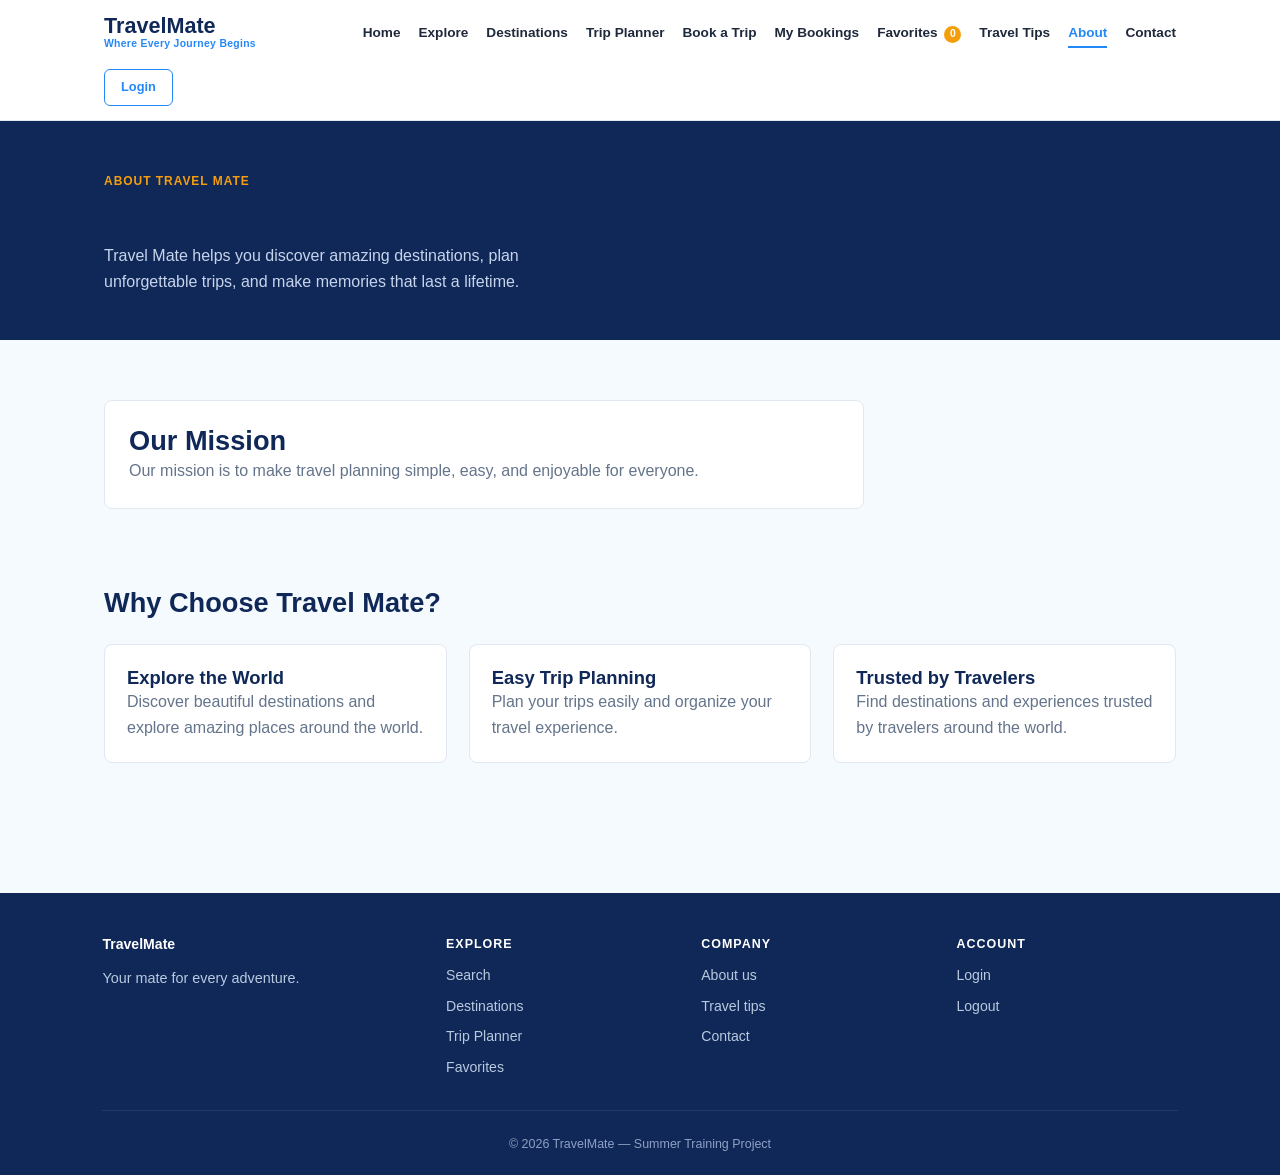
==== about.html @ eab32782 "Add files via upload" ====
<!DOCTYPE html>
<html lang="en">
<head>
<meta charset="UTF-8">
<meta name="viewport" content="width=device-width, initial-scale=1.0">
<title>About Us — TravelMate</title>
<link rel="stylesheet" href="style.css">
</head>
<body>

<header class="site-header">
  <nav class="nav">
    <a href="index.html" class="logo">TravelMate <span>Where Every Journey Begins</span></a>
    <button class="nav-toggle" aria-label="Toggle menu">☰</button>
    <ul class="nav-links">
      <li><a href="index.html">Home</a></li>
      <li><a href="explore.html">Explore</a></li>
      <li><a href="destinations.html">Destinations</a></li>
      <li><a href="trip-planner.html">Trip Planner</a></li>
      <li><a href="trips.html">Book a Trip</a></li>
      <li><a href="bookings.html">My Bookings</a></li>
      <li><a href="favorites.html">Favorites <span class="fav-count">0</span></a></li>
      <li><a href="travelling-tips.html">Travel Tips</a></li>
      <li><a href="about.html" class="active">About</a></li>
      <li><a href="contact.html">Contact</a></li>
    </ul>
    <div class="nav-actions">
      <a href="login.html" class="btn btn-outline btn-sm">Login</a>
    </div>
  </nav>
</header>

<section class="page-hero">
  <div class="wrap">
    <div class="eyebrow">About Travel Mate</div>
    <h1>Your journey starts here</h1>
    <p>Travel Mate helps you discover amazing destinations, plan unforgettable trips, and make memories that last a lifetime.</p>
  </div>
</section>

<section class="block">
  <div class="wrap">
    <div class="info-card" style="max-width:760px;">
      <h2>Our Mission</h2>
      <p style="color:var(--muted);margin-bottom:0;">Our mission is to make travel planning simple, easy, and enjoyable for everyone.</p>
    </div>
  </div>
</section>

<section class="block" style="padding-top:0;">
  <div class="wrap">
    <div class="section-header">
      <h2>Why Choose Travel Mate?</h2>
    </div>
    <div class="grid grid-3">
      <div class="value-card">
        <h3>Explore the World</h3>
        <p style="color:var(--muted);margin-bottom:0;">Discover beautiful destinations and explore amazing places around the world.</p>
      </div>
      <div class="value-card">
        <h3>Easy Trip Planning</h3>
        <p style="color:var(--muted);margin-bottom:0;">Plan your trips easily and organize your travel experience.</p>
      </div>
      <div class="value-card">
        <h3>Trusted by Travelers</h3>
        <p style="color:var(--muted);margin-bottom:0;">Find destinations and experiences trusted by travelers around the world.</p>
      </div>
    </div>
  </div>
</section>

<footer class="site-footer">
  <div class="footer-grid">
    <div>
      <a href="index.html" class="logo" style="color:white;">TravelMate</a>
      <p style="margin-top:14px;color:#b9c9df;font-size:0.9rem;max-width:32ch;">Your mate for every adventure.</p>
    </div>
    <div>
      <h4>Explore</h4>
      <a href="explore.html">Search</a>
      <a href="destinations.html">Destinations</a>
      <a href="trip-planner.html">Trip Planner</a>
      <a href="favorites.html">Favorites</a>
    </div>
    <div>
      <h4>Company</h4>
      <a href="about.html">About us</a>
      <a href="travelling-tips.html">Travel tips</a>
      <a href="contact.html">Contact</a>
    </div>
    <div>
      <h4>Account</h4>
      <a href="login.html">Login</a>
      <a href="logout.html">Logout</a>
    </div>
  </div>
  <div class="footer-bottom">© <span id="year"></span> TravelMate — Summer Training Project</div>
</footer>

<script src="main.js"></script>
</body>
</html>
---- style.css ----
/* ============================================================
   TravelMate — Master Stylesheet
   One design system for every page: blue/navy theme taken from
   the original home page (style.css), extended to cover nav,
   cards, forms, the trip planner, and the booking flow.
============================================================ */

:root {
  --primary: #2588f7;
  --primary-dark: #126fd1;
  --navy: #102858;
  --navy-dark: #0b1c40;
  --bg: #f5faff;
  --white: #ffffff;
  --text: #1e293b;
  --muted: #64748b;
  --line: #e2e8f0;
  --accent: #F59E0B;   /* warm orange for call-to-action buttons */
  --accent-dark: #d78807;
  --danger: #ef4242;
  --radius: 8px;
}

* { margin: 0; padding: 0; box-sizing: border-box; }

html { scroll-behavior: smooth; }

body {
  font-family: Arial, Helvetica, sans-serif;
  background-color: var(--bg);
  color: var(--text);
  line-height: 1.6;
}

a { text-decoration: none; color: inherit; }
img { max-width: 100%; display: block; }
ul { list-style: none; }

.wrap {
  max-width: 1120px;
  margin: 0 auto;
  padding: 0 24px;
}

h1, h2, h3, h4 { color: var(--navy); line-height: 1.2; }
h1 { font-size: 2.2rem; }
h2 { font-size: 1.7rem; }
h3 { font-size: 1.15rem; }

.eyebrow {
  display: inline-block;
  font-size: 0.75rem;
  font-weight: 700;
  letter-spacing: 0.08em;
  text-transform: uppercase;
  color: var(--accent);
  margin-bottom: 10px;
}

/* ============================================================
   Header / Nav — same markup on every page
============================================================ */
.site-header {
  background: var(--white);
  border-bottom: 1px solid var(--line);
  position: sticky;
  top: 0;
  z-index: 50;
}

.nav {
  max-width: 1120px;
  margin: 0 auto;
  padding: 14px 24px;
  display: flex;
  align-items: center;
  justify-content: space-between;
  gap: 20px;
  flex-wrap: wrap;
}

.logo {
  font-size: 1.35rem;
  font-weight: 700;
  color: var(--navy);
  display: flex;
  flex-direction: column;
  line-height: 1.1;
}

.logo span {
  font-size: 0.65rem;
  font-weight: 700;
  color: var(--primary);
  letter-spacing: 0.03em;
}

.nav-toggle {
  display: none;
  background: none;
  border: 1px solid var(--line);
  border-radius: 6px;
  padding: 8px 10px;
  font-size: 1.1rem;
  cursor: pointer;
}

.nav-links {
  display: flex;
  align-items: center;
  gap: 18px;
  flex-wrap: wrap;
}

.nav-links a {
  font-size: 0.85rem;
  font-weight: 600;
  color: var(--text);
  position: relative;
  padding: 4px 0;
}

.nav-links a:hover,
.nav-links a.active {
  color: var(--primary);
}

.nav-links a.active::after {
  content: "";
  position: absolute;
  left: 0; right: 0; bottom: -4px;
  height: 2px;
  background: var(--primary);
}

.nav-actions { display: flex; gap: 10px; align-items: center; }

.fav-count {
  display: inline-flex;
  align-items: center;
  justify-content: center;
  width: 17px; height: 17px;
  border-radius: 50%;
  background: var(--accent);
  color: white;
  font-size: 0.65rem;
  font-weight: 700;
  margin-left: 3px;
}

@media (max-width: 880px) {
  .nav-toggle { display: inline-flex; }
  .nav-links {
    display: none;
    width: 100%;
    flex-direction: column;
    align-items: flex-start;
    gap: 12px;
    padding-top: 10px;
    border-top: 1px solid var(--line);
    margin-top: 10px;
  }
  .nav-links.open { display: flex; }
}

/* ============================================================
   Buttons
============================================================ */
.btn {
  display: inline-flex;
  align-items: center;
  gap: 8px;
  padding: 11px 22px;
  border-radius: 25px;
  font-weight: 700;
  font-size: 0.9rem;
  border: none;
  cursor: pointer;
  text-decoration: none;
  transition: all 0.15s ease;
}

.btn-primary { background: var(--primary); color: white; }
.btn-primary:hover { background: var(--primary-dark); }

.btn-accent { background: var(--accent); color: white; }
.btn-accent:hover { background: var(--accent-dark); }

.btn-outline { background: transparent; border: 1.5px solid var(--primary); color: var(--primary); }
.btn-outline:hover { background: var(--primary); color: white; }

.btn-danger { background: transparent; border: 1.5px solid var(--danger); color: var(--danger); border-radius: 6px; }
.btn-danger:hover { background: var(--danger); color: white; }

.btn-sm { padding: 7px 16px; font-size: 0.8rem; border-radius: 6px; }

/* Legacy alias used on the original home page markup */
.explore-btn { display: inline-block; margin-top: 25px; padding: 14px 28px; background: var(--primary); color: white; border-radius: 30px; font-weight: bold; }
.explore-btn:hover { background: var(--primary-dark); }

/* ============================================================
   Hero sections
============================================================ */
.hero {
  min-height: 480px;
  background: linear-gradient(180deg, rgba(16,40,88,0.75), rgba(16,40,88,0.55)), url("images/hero.jpg");
  background-size: cover;
  background-position: center;
  display: flex;
  align-items: center;
  padding: 60px 8%;
}
.hero-content { max-width: 560px; }
.hero h1 { font-size: 3rem; line-height: 1.15; color: white; }
.hero h1 span { color: #7fb8ff; }
.hero h3 { font-size: 1.3rem; margin-top: 16px; color: #dce9ff; font-weight: 500; }
.hero p { margin-top: 14px; font-size: 1rem; line-height: 1.7; color: #dce9ff; }

.page-hero {
  background: var(--navy);
  color: white;
  padding: 46px 0;
}
.page-hero p { color: #c7d4ec; max-width: 56ch; }

/* ============================================================
   Sections
============================================================ */
.block { padding: 60px 0; }
.block-tight { padding: 30px 0; }
.section-header { display: flex; justify-content: space-between; align-items: center; margin-bottom: 25px; flex-wrap: wrap; gap: 10px; }
.section-header a { color: var(--primary); font-weight: 600; }

.why-us { padding: 40px 8%; background: var(--white); }
.features { display: grid; grid-template-columns: repeat(4, 1fr); background: #eefaf8; padding: 25px 30px; gap: 30px; border-radius: 10px; }
.feature { display: flex; align-items: center; gap: 15px; }
.feature-icon { font-size: 32px; min-width: 45px; text-align: center; }
.feature-text h3 { font-size: 16px; margin-bottom: 6px; }
.feature-text p { font-size: 13px; color: var(--muted); }
@media (max-width: 900px) { .features { grid-template-columns: 1fr 1fr; } }
@media (max-width: 560px) { .features { grid-template-columns: 1fr; } }

.cta { padding: 60px 20px; text-align: center; background: #eaf5ff; }
.cta p { margin: 14px 0 22px; color: var(--muted); }

/* ============================================================
   Grid / cards (used across destinations, explore, values, etc.)
============================================================ */
.grid { display: grid; gap: 22px; }
.grid-3 { grid-template-columns: repeat(auto-fit, minmax(240px, 1fr)); }
.grid-4 { grid-template-columns: repeat(4, 1fr); }
@media (max-width: 900px) { .grid-4 { grid-template-columns: repeat(2, 1fr); } }
@media (max-width: 560px) { .grid-4 { grid-template-columns: 1fr; } }

.value-card {
  background: white;
  border: 1px solid var(--line);
  border-radius: var(--radius);
  padding: 22px;
  transition: transform 0.2s ease, box-shadow 0.2s ease;
}
.value-card:hover { transform: translateY(-3px); box-shadow: 0 10px 24px rgba(16,40,88,0.1); }

/* Destination "postcard" style card — used on destinations.html / explore.html */
.dest-card {
  background: white;
  border: 1px solid var(--line);
  border-radius: var(--radius);
  overflow: hidden;
  display: flex;
  flex-direction: column;
  transition: transform 0.2s ease, box-shadow 0.2s ease;
}
.dest-card:hover { transform: translateY(-4px); box-shadow: 0 12px 26px rgba(16,40,88,0.12); }
.dest-art { height: 160px; background-size: cover; background-position: center; position: relative; }
.dest-body { padding: 18px 20px; flex: 1; display: flex; flex-direction: column; }
.dest-meta { font-size: 0.72rem; font-weight: 700; text-transform: uppercase; letter-spacing: 0.05em; color: var(--primary); margin-bottom: 6px; }
.dest-body p { color: var(--muted); font-size: 0.92rem; flex: 1; }
.dest-foot { display: flex; justify-content: space-between; align-items: center; margin-top: 14px; }
.chip { font-size: 0.7rem; font-weight: 600; background: #eaf3ff; color: var(--primary); padding: 3px 10px; border-radius: 20px; }
.fav-btn { background: none; border: 1px solid var(--line); border-radius: 50%; width: 34px; height: 34px; font-size: 1rem; cursor: pointer; }
.fav-btn.active { background: var(--danger); border-color: var(--danger); color: white; }

/* "Choose a country" postmark-style card used on trips.html */
#country-list { display: flex; flex-wrap: wrap; gap: 16px; margin-bottom: 24px; }
.country-btn {
  width: 170px; height: 130px;
  border: none; border-radius: 10px;
  background-size: cover; background-position: center;
  position: relative; cursor: pointer; overflow: hidden;
  transition: transform 0.2s ease, box-shadow 0.2s ease;
  box-shadow: 0 4px 10px rgba(16,40,88,0.15);
}
.country-btn:hover { transform: translateY(-4px) scale(1.02); box-shadow: 0 12px 24px rgba(16,40,88,0.22); }
.country-btn::after { content: ""; position: absolute; inset: 0; background: linear-gradient(to top, rgba(16,40,88,0.88) 0%, rgba(16,40,88,0) 55%); }
.country-name { position: absolute; bottom: 10px; left: 12px; color: white; font-weight: 700; font-size: 1.1rem; z-index: 2; }

/* Trip package card */
#trip-list { display: grid; grid-template-columns: repeat(auto-fit, minmax(240px, 1fr)); gap: 18px; margin-top: 20px; }
.trip-card {
  background: white; border: 1px solid var(--line); border-radius: var(--radius);
  padding: 20px; position: relative;
  transition: transform 0.2s ease, box-shadow 0.2s ease;
}
.trip-card:hover { transform: translateY(-4px); box-shadow: 0 10px 22px rgba(16,40,88,0.12); }
.trip-card img { width: 100%; height: 170px; object-fit: cover; border-radius: 6px; margin-bottom: 14px; }
.trip-card h3 { margin-bottom: 4px; }
.trip-card p { color: var(--muted); font-size: 0.9rem; margin-bottom: 4px; }

.badge {
  position: absolute; top: -8px; right: 12px;
  background: var(--accent); color: white;
  font-size: 0.68rem; font-weight: 700; padding: 4px 10px;
  border-radius: 20px; text-transform: uppercase; letter-spacing: 0.05em;
}

.book-btn {
  margin-top: 12px; padding: 10px 20px; background: var(--accent); color: white;
  border: none; border-radius: 25px; font-weight: 700; cursor: pointer;
}
.book-btn:hover { background: var(--accent-dark); }

/* Booking card (My Bookings) */
#bookings-list, #trip-selector { margin-top: 10px; }
.booking-card {
  display: flex; align-items: center; gap: 16px;
  background: white; border: 1px solid var(--line); border-left: 4px solid var(--primary);
  border-radius: 6px; padding: 14px 18px; margin-bottom: 10px;
}
.booking-card img { width: 80px; height: 60px; object-fit: cover; border-radius: 6px; flex-shrink: 0; }
.booking-info { flex: 1; display: flex; flex-direction: column; gap: 2px; }
.booking-info span { color: var(--muted); font-size: 0.88rem; }
.cancel-btn { padding: 6px 14px; background: transparent; border: 1.5px solid var(--danger); color: var(--danger); border-radius: 6px; cursor: pointer; font-size: 0.85rem; }
.cancel-btn:hover { background: var(--danger); color: white; }

.divider { height: 1px; background: linear-gradient(to right, transparent, var(--primary), transparent); margin: 34px 0; opacity: 0.4; }

/* ============================================================
   Forms (contact / login-adjacent fields / checkout)
============================================================ */
.field { display: flex; flex-direction: column; gap: 6px; margin-bottom: 18px; }
.field label { font-size: 0.85rem; font-weight: 700; color: var(--navy); }
.field input, .field select, .field textarea {
  padding: 12px 14px; font-size: 1rem; border: 1.5px solid var(--line); border-radius: 8px;
  width: 100%; font-family: inherit; background: white;
}
.field input:focus, .field select:focus, .field textarea:focus { outline: none; border-color: var(--primary); }
.error-text { color: var(--danger); font-size: 0.78rem; min-height: 1.1em; }

.filter-bar {
  display: flex; flex-wrap: wrap; gap: 16px; align-items: flex-end;
  background: white; border: 1px solid var(--line); border-radius: var(--radius);
  padding: 20px; margin-bottom: 30px;
}
.filter-bar .field { margin-bottom: 0; min-width: 160px; }
.results-count { font-size: 0.85rem; color: var(--muted); margin-bottom: 16px; }

#checkout-section {
  background: white; border: 1px solid var(--line); border-radius: var(--radius);
  padding: 30px; max-width: 440px;
}
.btn-pay {
  width: 100%; padding: 14px; background: var(--accent); color: white;
  border: none; border-radius: 8px; font-weight: 700; font-size: 1rem;
  cursor: pointer; margin-top: 6px;
}
.btn-pay:hover { background: var(--accent-dark); }

/* ============================================================
   Trip planner
============================================================ */
.planner-shell { display: grid; grid-template-columns: 210px 1fr; gap: 30px; margin-top: 20px; }
.day-list { display: flex; flex-direction: column; gap: 8px; }
.day-btn { text-align: left; padding: 10px 14px; border: 1px solid var(--line); background: white; border-radius: 6px; cursor: pointer; font-weight: 700; }
.day-btn.active { border-color: var(--primary); background: #eaf3ff; color: var(--primary); }
.activity-row { display: flex; align-items: center; gap: 12px; background: white; border: 1px solid var(--line); border-radius: 6px; padding: 12px 16px; margin-bottom: 10px; }
.activity-row .time { font-size: 0.75rem; font-weight: 700; color: var(--accent); width: 70px; flex-shrink: 0; }
.activity-row .name { flex: 1; font-weight: 500; }
.add-activity { display: flex; gap: 10px; margin-top: 16px; flex-wrap: wrap; }
.add-activity input { flex: 1; min-width: 150px; }
.empty-state { text-align: center; padding: 44px 20px; color: var(--muted); border: 1.5px dashed var(--line); border-radius: var(--radius); }
@media (max-width: 700px) { .planner-shell { grid-template-columns: 1fr; } }

/* ============================================================
   Attraction / details page
============================================================ */
.detail-hero { background: var(--navy); color: white; padding: 50px 0; }
.detail-hero .dest-meta { color: var(--accent); }
.detail-grid { display: grid; grid-template-columns: 2fr 1fr; gap: 34px; margin-top: 36px; }
.info-card { background: white; border: 1px solid var(--line); border-radius: var(--radius); padding: 24px; margin-bottom: 18px; }
.attraction-list { display: flex; flex-direction: column; gap: 14px; }
.attraction-list li { display: flex; gap: 14px; }
.attraction-list .num { color: var(--primary); font-weight: 700; }
@media (max-width: 860px) { .detail-grid { grid-template-columns: 1fr; } }

/* ============================================================
   Footer
============================================================ */
.site-footer { background: var(--navy); color: #b9c9df; padding: 44px 8% 20px; margin-top: 70px; }
.footer-grid { display: grid; grid-template-columns: 1.4fr 1fr 1fr 1fr; gap: 34px; max-width: 1120px; margin: 0 auto; }
.footer-grid h4 { color: white; font-size: 0.78rem; text-transform: uppercase; letter-spacing: 0.08em; margin-bottom: 12px; }
.footer-grid a { display: block; color: #b9c9df; font-size: 0.88rem; margin-bottom: 8px; }
.footer-grid a:hover { color: white; }
.footer-bottom { text-align: center; font-size: 0.78rem; color: #8ea1c4; padding-top: 24px; margin-top: 24px; border-top: 1px solid rgba(255,255,255,0.08); max-width: 1120px; margin-left: auto; margin-right: auto; }
.site-footer.simple { text-align: center; padding: 24px; }

/* Legacy classes kept so nothing silently breaks if referenced */
footer .footer-logo p, .copyright { color: #b9c9df; font-size: 12px; }
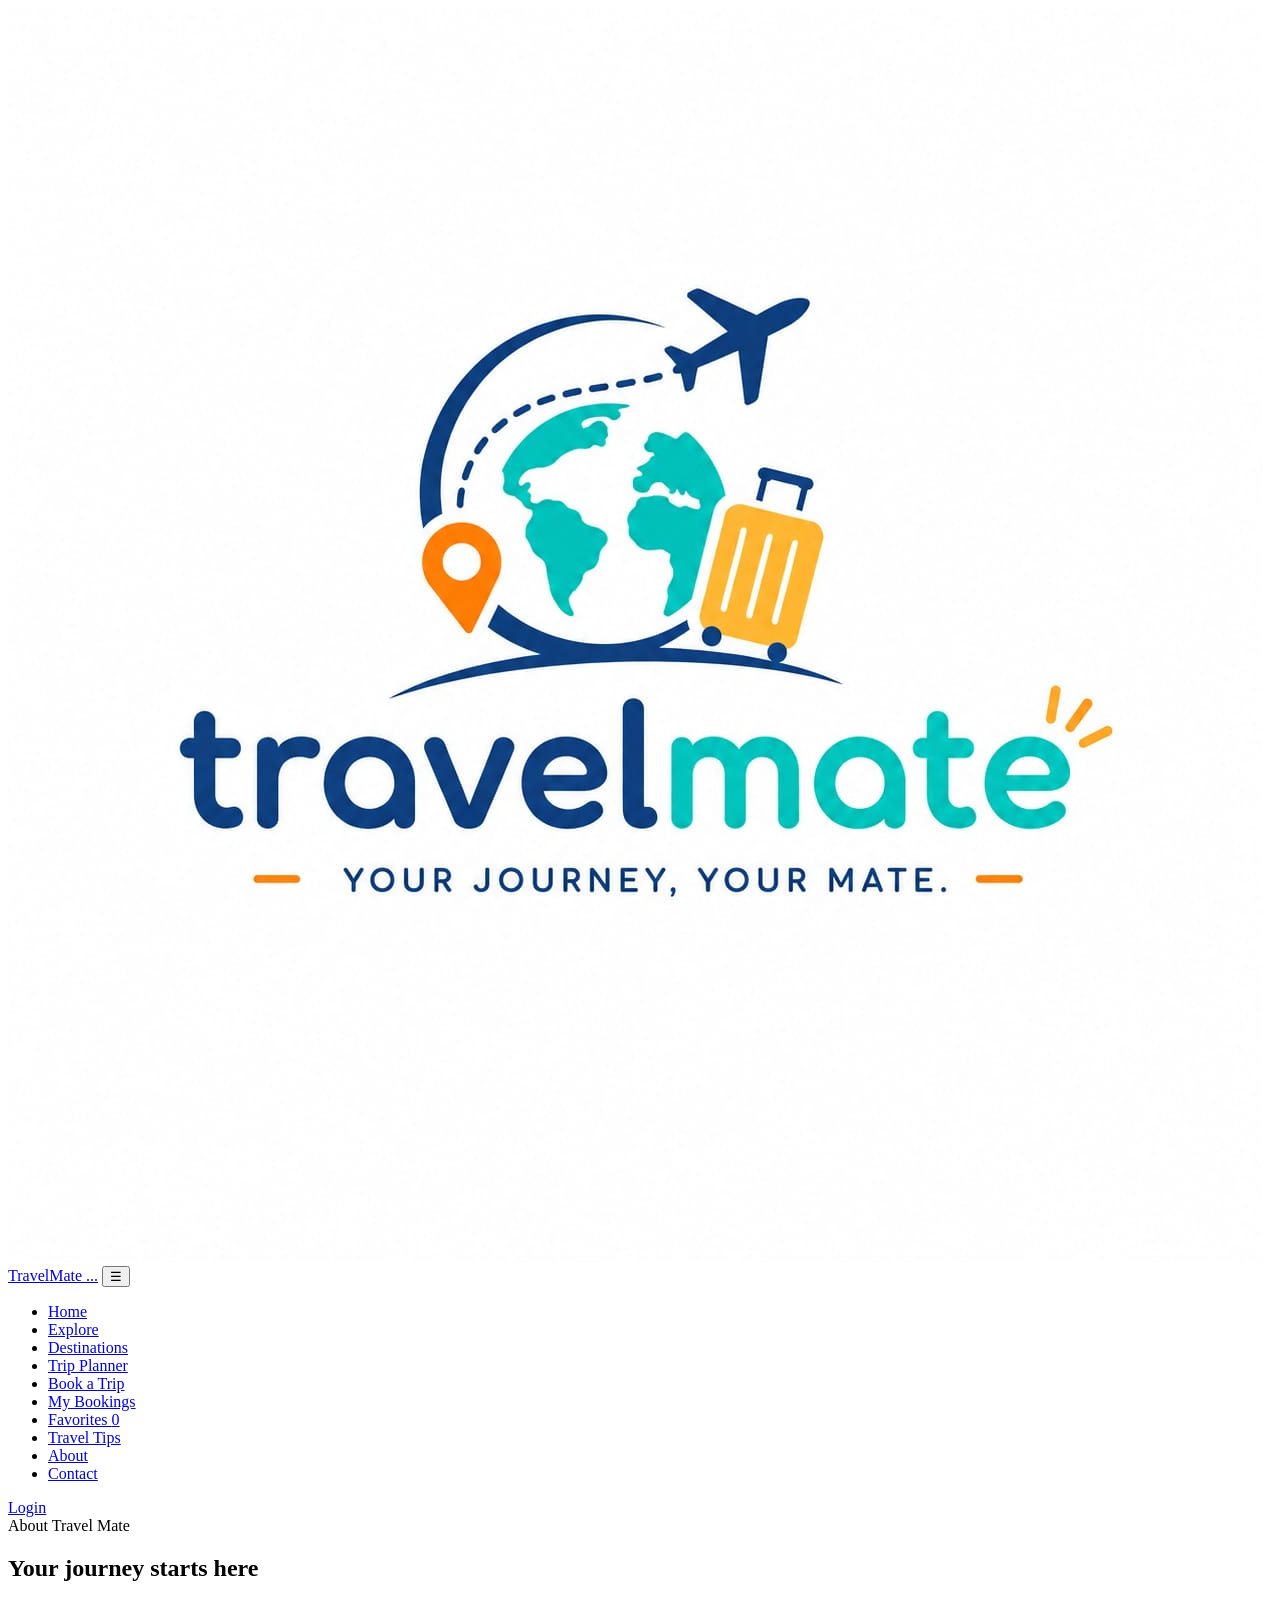
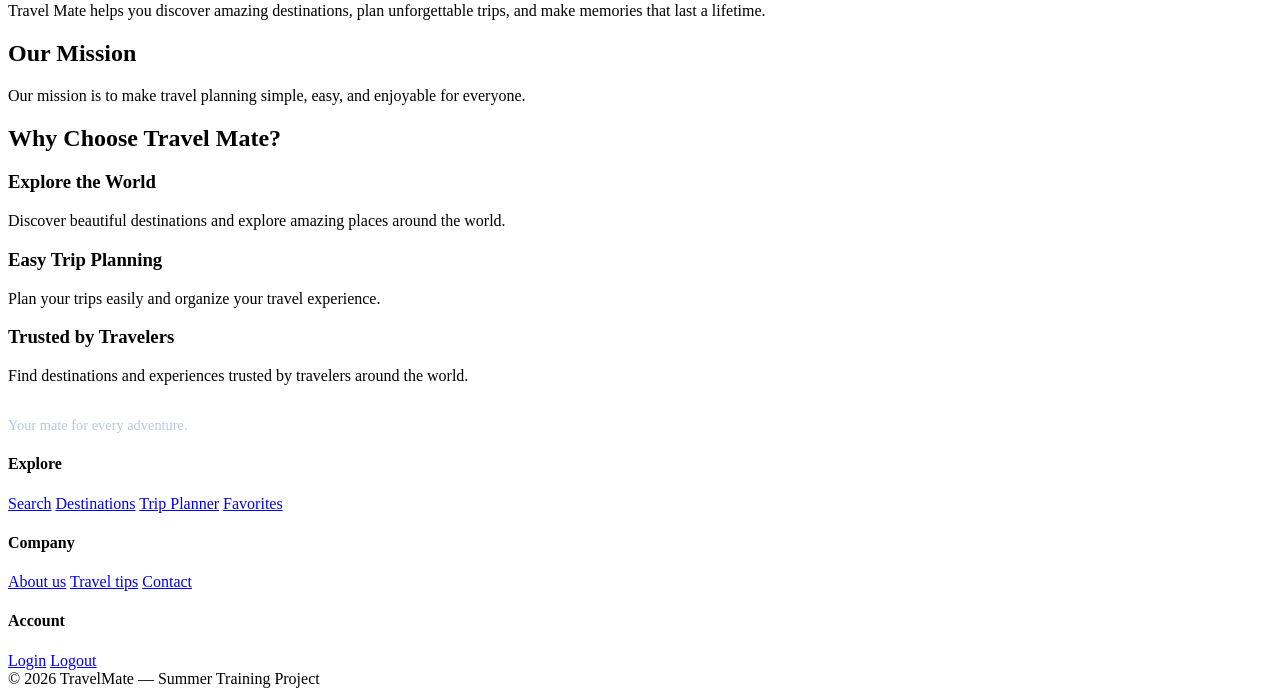
==== commit 8148c64c: "Add files via upload" ====
--- a/about.html
+++ b/about.html
@@ -10,7 +10,7 @@
 
 <header class="site-header">
   <nav class="nav">
-    <a href="index.html" class="logo">TravelMate <span>Where Every Journey Begins</span></a>
+<a href="index.html" class="logo"><img src="images/logo.png" alt="TravelMate logo">TravelMate <span>...</span></a>
     <button class="nav-toggle" aria-label="Toggle menu">☰</button>
     <ul class="nav-links">
       <li><a href="index.html">Home</a></li>
@@ -25,7 +25,7 @@
       <li><a href="contact.html">Contact</a></li>
     </ul>
     <div class="nav-actions">
-      <a href="login.html" class="btn btn-outline btn-sm">Login</a>
+      <a href="login.html" class="btn btn-outline btn-sm" id="auth-link">Login</a>
     </div>
   </nav>
 </header>
